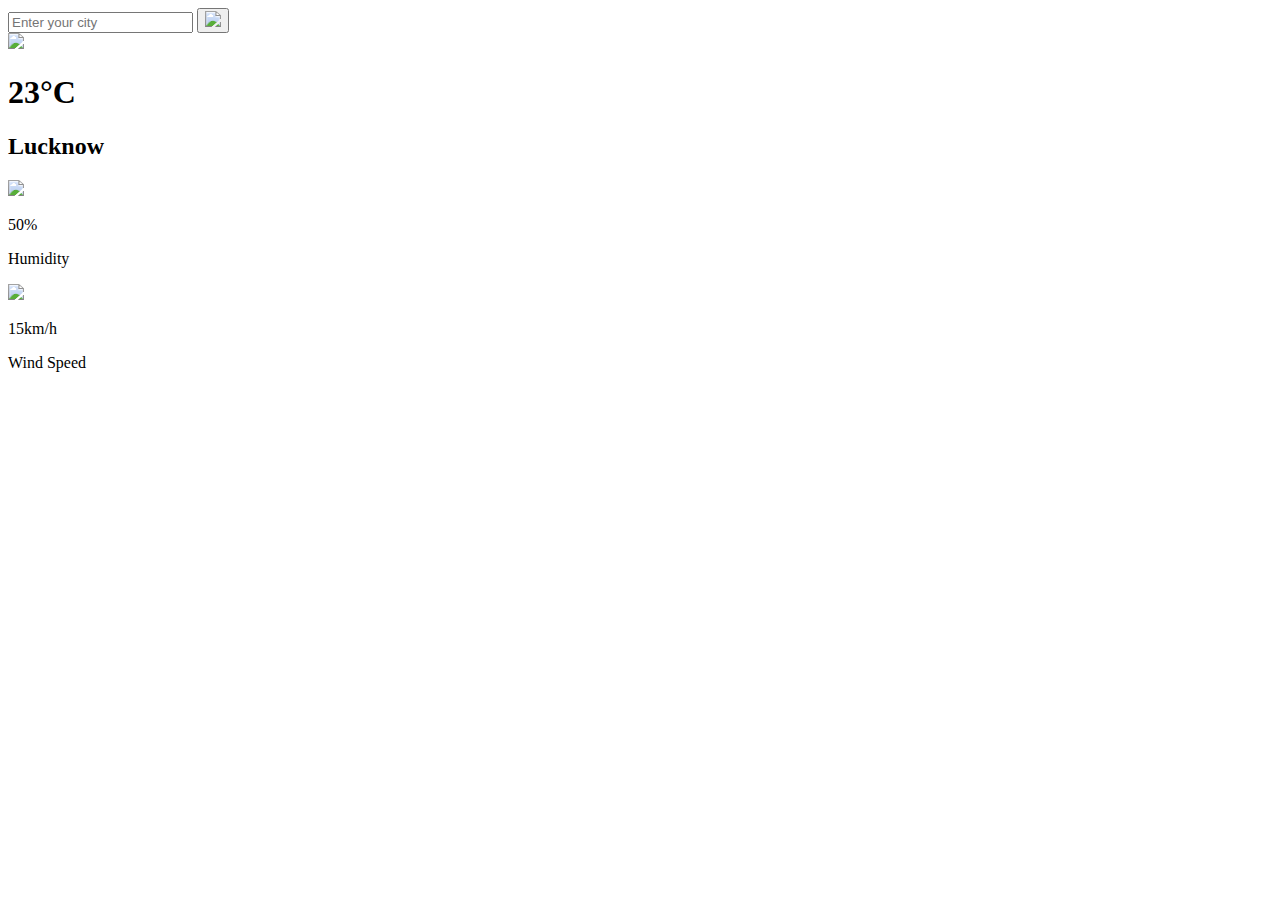
==== index.html @ ec289e5e "Add files via upload" ====
<!doctype html>
<html lang="en">
<head>
    <meta charset="utf-8">
    <meta name="viewport" content="width=device-width, initial-scale=1">
    <title>Weather App</title>
    <link rel="stylesheet" href="style.css">
</head>
<body>
    <div class="card">
        <div class="search">
            <input id="searchText" type="text" placeholder="Enter your city">
            <button ><img src="search.png"></button>
        </div>
        <div class="weather">
            <img src="rain.png" class="weather-icon">
            <h1 class="temp">23°C</h1>
            <h2 class="city">Lucknow</h2>
            <div class="details">
                <div class="col">
                    <img src="humidity.png">
                    <div>
                <p class="humidity">50%</p>
                <p>Humidity</p>
            </div>
            </div>
            <div class="col">
                <img src="wind.png">
                <div>
            <p class="wind">15km/h</p>
            <p>Wind Speed</p>
        </div>
        </div>
        </div>
    </div>
    <script src="app.js"></script>
</body>
</html>
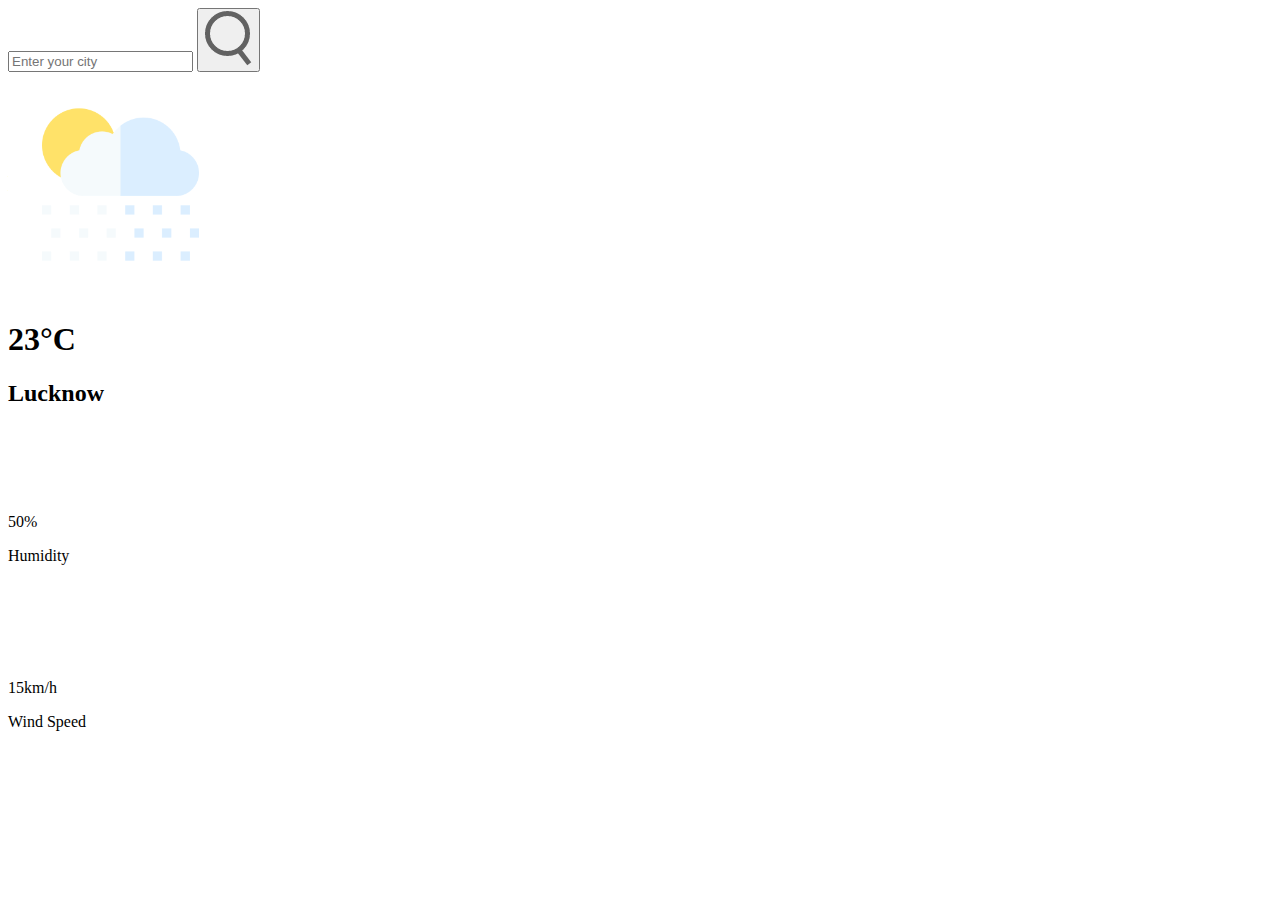
==== commit 145a429d: "Update index.html" ====
--- a/index.html
+++ b/index.html
@@ -4,28 +4,28 @@
     <meta charset="utf-8">
     <meta name="viewport" content="width=device-width, initial-scale=1">
     <title>Weather App</title>
-    <link rel="stylesheet" href="style.css">
+    <link rel="Weather App/stylesheet" href="style.css">
 </head>
 <body>
     <div class="card">
         <div class="search">
             <input id="searchText" type="text" placeholder="Enter your city">
-            <button ><img src="search.png"></button>
+            <button ><img src="Weather App/search.png"></button>
         </div>
         <div class="weather">
-            <img src="rain.png" class="weather-icon">
+            <img src="Weather App/rain.png" class="weather-icon">
             <h1 class="temp">23°C</h1>
             <h2 class="city">Lucknow</h2>
             <div class="details">
                 <div class="col">
-                    <img src="humidity.png">
+                    <img src="Weather App/humidity.png">
                     <div>
                 <p class="humidity">50%</p>
                 <p>Humidity</p>
             </div>
             </div>
             <div class="col">
-                <img src="wind.png">
+                <img src="Weather App/wind.png">
                 <div>
             <p class="wind">15km/h</p>
             <p>Wind Speed</p>
@@ -33,6 +33,6 @@
         </div>
         </div>
     </div>
-    <script src="app.js"></script>
+    <script src="Weather App/app.js"></script>
 </body>
-</html>+</html>
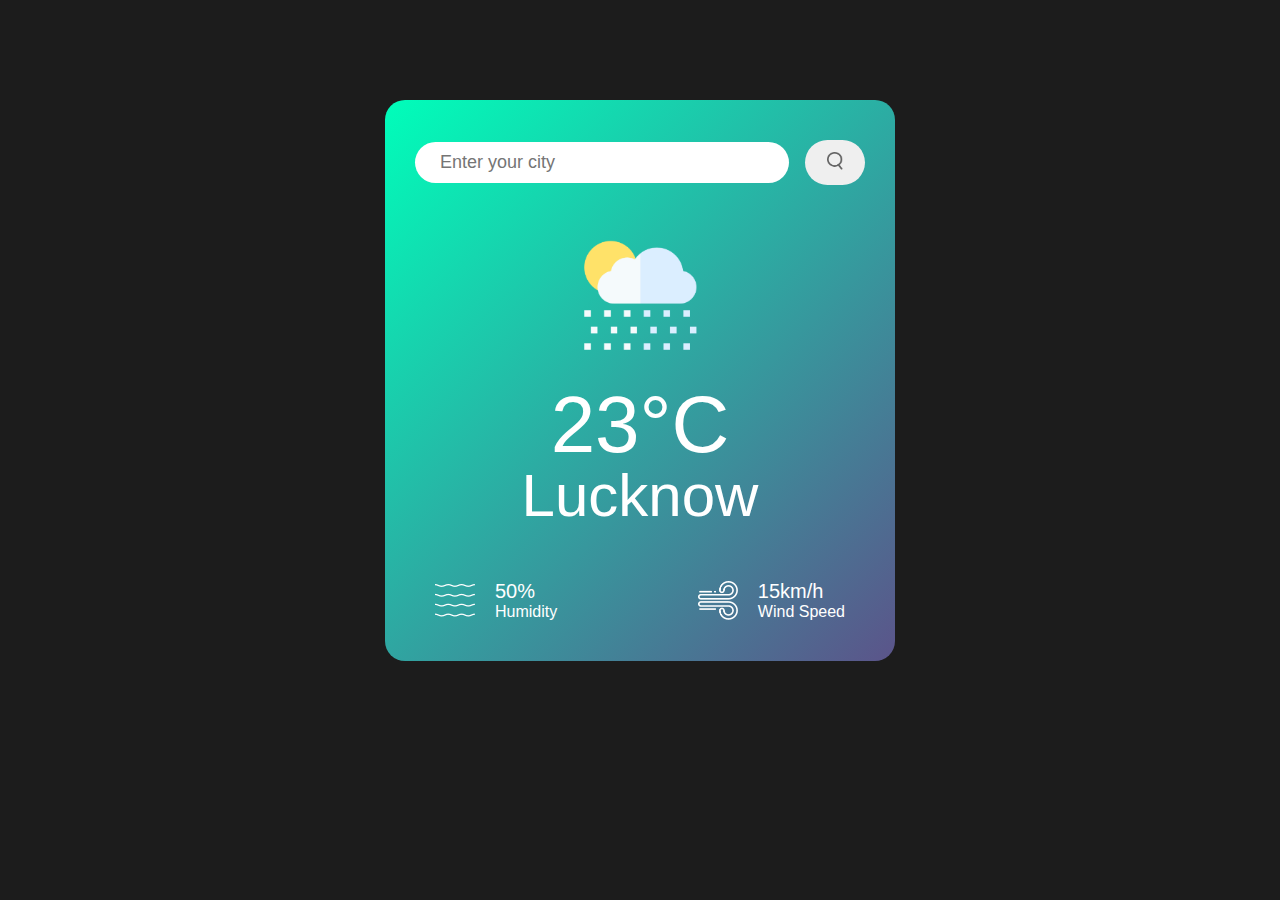
==== commit 6e1338af: "Update index.html" ====
--- a/index.html
+++ b/index.html
@@ -4,7 +4,7 @@
     <meta charset="utf-8">
     <meta name="viewport" content="width=device-width, initial-scale=1">
     <title>Weather App</title>
-    <link rel="Weather App/stylesheet" href="style.css">
+    <link rel="stylesheet" href="Weather App/style.css">
 </head>
 <body>
     <div class="card">
--- a/Weather App/style.css
+++ b/Weather App/style.css
@@ -0,0 +1,79 @@
+*{
+    margin: 0vh;
+    padding: 0vh;
+    font-family: sans-serif;
+}
+body{
+    background-color: rgba(0, 0, 0, 0.892);
+}
+.card{
+    width: 90%;
+    /* height: 550px; */
+    max-width: 450px;
+    /* background-color: aquamarine; */
+    background: linear-gradient(135deg, #00feba , #5b548a);
+    color: #fff;
+    border-radius: 20px;
+    margin: 100px auto 0;
+    padding: 40px 30px;
+    text-align: center;
+}
+.search{
+    width: 100%;
+    display: flex;
+    align-items: center;
+    justify-content: space-between;
+}
+.search input{
+    border: 0;
+    outline: 0;
+    border-radius: 30px;
+    /* height: 45px; */
+    font-size: 18px;
+    flex: 1;
+    padding: 10px 25px;
+    margin-right: 16px;
+}
+.search button{
+    border: 0;
+    outline: 0;
+    border-radius: 50px;
+    width: 60px;
+    height: 45px;
+}
+.search button img{
+    width: 16px;
+}
+.weather-icon{
+    width: 160px;
+    margin-top: 30px;
+}
+.weather h1{
+    font-size: 80px;
+    font-weight: 500;
+}
+.weather h2{
+    font-size: 60px;
+    font-weight: 400;
+    margin-top: -10px;
+}
+.details{
+    display: flex;
+    padding: 0 20px;
+    margin-top: 50px;
+    justify-content: space-between;
+    align-items: center;
+}
+.col{
+    display: flex;
+    align-items: center;
+    text-align: left;
+}
+.col img{
+    width: 40px;
+    margin-right: 20px;
+}
+.humidity, .wind{
+    font-size: 20px;
+    font-weight: 500;
+}